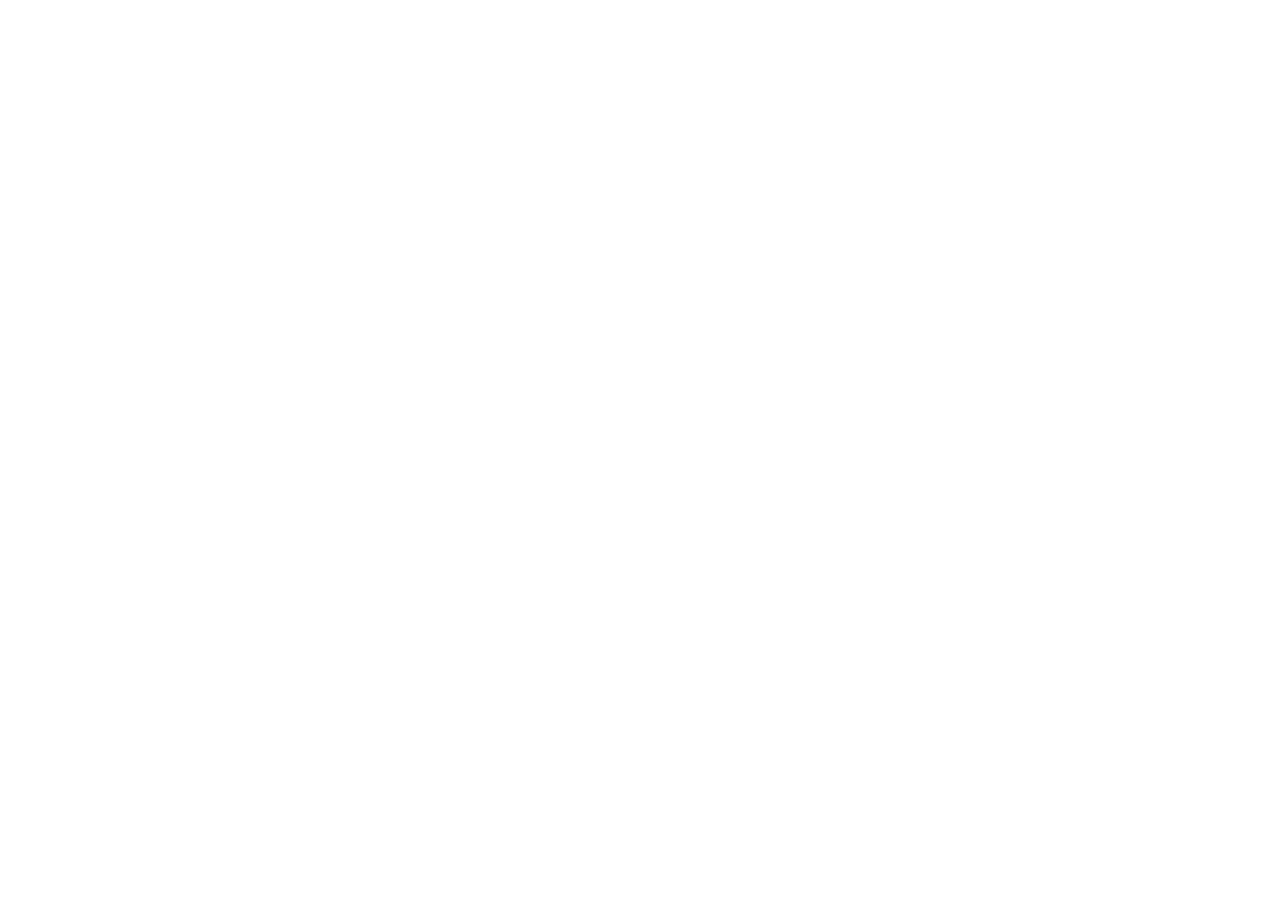
==== login.html @ 8c863c2b "init project2" ====
<!DOCTYPE html>
<html lang="en">
<head>
    <meta charset="UTF-8">
    <meta name="viewport" content="width=device-width, initial-scale=1.0">
    <title>Document</title>
</head>
<body>
    
</body>
</html>
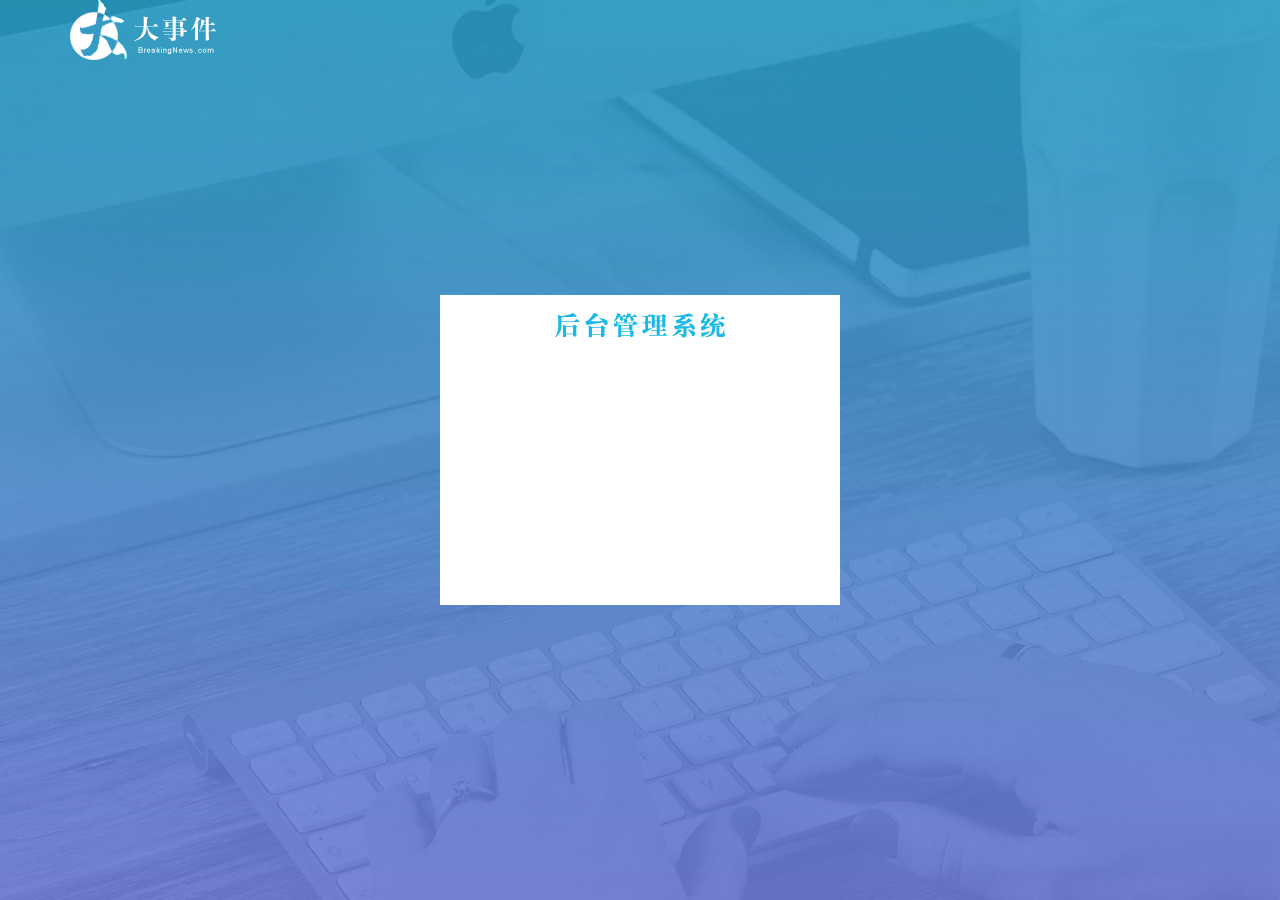
==== commit b6c6417d: "更新" ====
--- a/login.html
+++ b/login.html
@@ -1,11 +1,26 @@
 <!DOCTYPE html>
 <html lang="en">
+
 <head>
-    <meta charset="UTF-8">
-    <meta name="viewport" content="width=device-width, initial-scale=1.0">
-    <title>Document</title>
+    <meta charset="UTF-8" />
+    <meta name="viewport" content="width=device-width, initial-scale=1.0" />
+    <title>大事件-登录/注册</title>
+    <!-- 导入 LayUI 的样式 -->
+    <link rel="stylesheet" href="/assets/lib/layui/css/layui.css" />
+    <!-- 导入自己的样式表 -->
+    <link rel="stylesheet" href="/assets/css/login.css" />
 </head>
+
 <body>
-    
+    <!-- 头部的 Logo 区域 -->
+    <div class="layui-main">
+        <img src="/assets/images/logo.png" alt="" />
+    </div>
+
+    <!-- 登录注册区域 -->
+    <div class="loginAndRegBox">
+        <div class="title-box"></div>
+    </div>
 </body>
+
 </html>--- a/assets/lib/layui/css/layui.css
+++ b/assets/lib/layui/css/layui.css
@@ -0,0 +1,2 @@
+/** layui-v2.5.5 MIT License By https://www.layui.com */
+ .layui-inline,img{display:inline-block;vertical-align:middle}h1,h2,h3,h4,h5,h6{font-weight:400}.layui-edge,.layui-header,.layui-inline,.layui-main{position:relative}.layui-body,.layui-edge,.layui-elip{overflow:hidden}.layui-btn,.layui-edge,.layui-inline,img{vertical-align:middle}.layui-btn,.layui-disabled,.layui-icon,.layui-unselect{-moz-user-select:none;-webkit-user-select:none;-ms-user-select:none}.layui-elip,.layui-form-checkbox span,.layui-form-pane .layui-form-label{text-overflow:ellipsis;white-space:nowrap}.layui-breadcrumb,.layui-tree-btnGroup{visibility:hidden}blockquote,body,button,dd,div,dl,dt,form,h1,h2,h3,h4,h5,h6,input,li,ol,p,pre,td,textarea,th,ul{margin:0;padding:0;-webkit-tap-highlight-color:rgba(0,0,0,0)}a:active,a:hover{outline:0}img{border:none}li{list-style:none}table{border-collapse:collapse;border-spacing:0}h4,h5,h6{font-size:100%}button,input,optgroup,option,select,textarea{font-family:inherit;font-size:inherit;font-style:inherit;font-weight:inherit;outline:0}pre{white-space:pre-wrap;white-space:-moz-pre-wrap;white-space:-pre-wrap;white-space:-o-pre-wrap;word-wrap:break-word}body{line-height:24px;font:14px Helvetica Neue,Helvetica,PingFang SC,Tahoma,Arial,sans-serif}hr{height:1px;margin:10px 0;border:0;clear:both}a{color:#333;text-decoration:none}a:hover{color:#777}a cite{font-style:normal;*cursor:pointer}.layui-border-box,.layui-border-box *{box-sizing:border-box}.layui-box,.layui-box *{box-sizing:content-box}.layui-clear{clear:both;*zoom:1}.layui-clear:after{content:'\20';clear:both;*zoom:1;display:block;height:0}.layui-inline{*display:inline;*zoom:1}.layui-edge{display:inline-block;width:0;height:0;border-width:6px;border-style:dashed;border-color:transparent}.layui-edge-top{top:-4px;border-bottom-color:#999;border-bottom-style:solid}.layui-edge-right{border-left-color:#999;border-left-style:solid}.layui-edge-bottom{top:2px;border-top-color:#999;border-top-style:solid}.layui-edge-left{border-right-color:#999;border-right-style:solid}.layui-disabled,.layui-disabled:hover{color:#d2d2d2!important;cursor:not-allowed!important}.layui-circle{border-radius:100%}.layui-show{display:block!important}.layui-hide{display:none!important}@font-face{font-family:layui-icon;src:url(../font/iconfont.eot?v=250);src:url(../font/iconfont.eot?v=250#iefix) format('embedded-opentype'),url(../font/iconfont.woff2?v=250) format('woff2'),url(../font/iconfont.woff?v=250) format('woff'),url(../font/iconfont.ttf?v=250) format('truetype'),url(../font/iconfont.svg?v=250#layui-icon) format('svg')}.layui-icon{font-family:layui-icon!important;font-size:16px;font-style:normal;-webkit-font-smoothing:antialiased;-moz-osx-font-smoothing:grayscale}.layui-icon-reply-fill:before{content:"\e611"}.layui-icon-set-fill:before{content:"\e614"}.layui-icon-menu-fill:before{content:"\e60f"}.layui-icon-search:before{content:"\e615"}.layui-icon-share:before{content:"\e641"}.layui-icon-set-sm:before{content:"\e620"}.layui-icon-engine:before{content:"\e628"}.layui-icon-close:before{content:"\1006"}.layui-icon-close-fill:before{content:"\1007"}.layui-icon-chart-screen:before{content:"\e629"}.layui-icon-star:before{content:"\e600"}.layui-icon-circle-dot:before{content:"\e617"}.layui-icon-chat:before{content:"\e606"}.layui-icon-release:before{content:"\e609"}.layui-icon-list:before{content:"\e60a"}.layui-icon-chart:before{content:"\e62c"}.layui-icon-ok-circle:before{content:"\1005"}.layui-icon-layim-theme:before{content:"\e61b"}.layui-icon-table:before{content:"\e62d"}.layui-icon-right:before{content:"\e602"}.layui-icon-left:before{content:"\e603"}.layui-icon-cart-simple:before{content:"\e698"}.layui-icon-face-cry:before{content:"\e69c"}.layui-icon-face-smile:before{content:"\e6af"}.layui-icon-survey:before{content:"\e6b2"}.layui-icon-tree:before{content:"\e62e"}.layui-icon-upload-circle:before{content:"\e62f"}.layui-icon-add-circle:before{content:"\e61f"}.layui-icon-download-circle:before{content:"\e601"}.layui-icon-templeate-1:before{content:"\e630"}.layui-icon-util:before{content:"\e631"}.layui-icon-face-surprised:before{content:"\e664"}.layui-icon-edit:before{content:"\e642"}.layui-icon-speaker:before{content:"\e645"}.layui-icon-down:before{content:"\e61a"}.layui-icon-file:before{content:"\e621"}.layui-icon-layouts:before{content:"\e632"}.layui-icon-rate-half:before{content:"\e6c9"}.layui-icon-add-circle-fine:before{content:"\e608"}.layui-icon-prev-circle:before{content:"\e633"}.layui-icon-read:before{content:"\e705"}.layui-icon-404:before{content:"\e61c"}.layui-icon-carousel:before{content:"\e634"}.layui-icon-help:before{content:"\e607"}.layui-icon-code-circle:before{content:"\e635"}.layui-icon-water:before{content:"\e636"}.layui-icon-username:before{content:"\e66f"}.layui-icon-find-fill:before{content:"\e670"}.layui-icon-about:before{content:"\e60b"}.layui-icon-location:before{content:"\e715"}.layui-icon-up:before{content:"\e619"}.layui-icon-pause:before{content:"\e651"}.layui-icon-date:before{content:"\e637"}.layui-icon-layim-uploadfile:before{content:"\e61d"}.layui-icon-delete:before{content:"\e640"}.layui-icon-play:before{content:"\e652"}.layui-icon-top:before{content:"\e604"}.layui-icon-friends:before{content:"\e612"}.layui-icon-refresh-3:before{content:"\e9aa"}.layui-icon-ok:before{content:"\e605"}.layui-icon-layer:before{content:"\e638"}.layui-icon-face-smile-fine:before{content:"\e60c"}.layui-icon-dollar:before{content:"\e659"}.layui-icon-group:before{content:"\e613"}.layui-icon-layim-download:before{content:"\e61e"}.layui-icon-picture-fine:before{content:"\e60d"}.layui-icon-link:before{content:"\e64c"}.layui-icon-diamond:before{content:"\e735"}.layui-icon-log:before{content:"\e60e"}.layui-icon-rate-solid:before{content:"\e67a"}.layui-icon-fonts-del:before{content:"\e64f"}.layui-icon-unlink:before{content:"\e64d"}.layui-icon-fonts-clear:before{content:"\e639"}.layui-icon-triangle-r:before{content:"\e623"}.layui-icon-circle:before{content:"\e63f"}.layui-icon-radio:before{content:"\e643"}.layui-icon-align-center:before{content:"\e647"}.layui-icon-align-right:before{content:"\e648"}.layui-icon-align-left:before{content:"\e649"}.layui-icon-loading-1:before{content:"\e63e"}.layui-icon-return:before{content:"\e65c"}.layui-icon-fonts-strong:before{content:"\e62b"}.layui-icon-upload:before{content:"\e67c"}.layui-icon-dialogue:before{content:"\e63a"}.layui-icon-video:before{content:"\e6ed"}.layui-icon-headset:before{content:"\e6fc"}.layui-icon-cellphone-fine:before{content:"\e63b"}.layui-icon-add-1:before{content:"\e654"}.layui-icon-face-smile-b:before{content:"\e650"}.layui-icon-fonts-html:before{content:"\e64b"}.layui-icon-form:before{content:"\e63c"}.layui-icon-cart:before{content:"\e657"}.layui-icon-camera-fill:before{content:"\e65d"}.layui-icon-tabs:before{content:"\e62a"}.layui-icon-fonts-code:before{content:"\e64e"}.layui-icon-fire:before{content:"\e756"}.layui-icon-set:before{content:"\e716"}.layui-icon-fonts-u:before{content:"\e646"}.layui-icon-triangle-d:before{content:"\e625"}.layui-icon-tips:before{content:"\e702"}.layui-icon-picture:before{content:"\e64a"}.layui-icon-more-vertical:before{content:"\e671"}.layui-icon-flag:before{content:"\e66c"}.layui-icon-loading:before{content:"\e63d"}.layui-icon-fonts-i:before{content:"\e644"}.layui-icon-refresh-1:before{content:"\e666"}.layui-icon-rmb:before{content:"\e65e"}.layui-icon-home:before{content:"\e68e"}.layui-icon-user:before{content:"\e770"}.layui-icon-notice:before{content:"\e667"}.layui-icon-login-weibo:before{content:"\e675"}.layui-icon-voice:before{content:"\e688"}.layui-icon-upload-drag:before{content:"\e681"}.layui-icon-login-qq:before{content:"\e676"}.layui-icon-snowflake:before{content:"\e6b1"}.layui-icon-file-b:before{content:"\e655"}.layui-icon-template:before{content:"\e663"}.layui-icon-auz:before{content:"\e672"}.layui-icon-console:before{content:"\e665"}.layui-icon-app:before{content:"\e653"}.layui-icon-prev:before{content:"\e65a"}.layui-icon-website:before{content:"\e7ae"}.layui-icon-next:before{content:"\e65b"}.layui-icon-component:before{content:"\e857"}.layui-icon-more:before{content:"\e65f"}.layui-icon-login-wechat:before{content:"\e677"}.layui-icon-shrink-right:before{content:"\e668"}.layui-icon-spread-left:before{content:"\e66b"}.layui-icon-camera:before{content:"\e660"}.layui-icon-note:before{content:"\e66e"}.layui-icon-refresh:before{content:"\e669"}.layui-icon-female:before{content:"\e661"}.layui-icon-male:before{content:"\e662"}.layui-icon-password:before{content:"\e673"}.layui-icon-senior:before{content:"\e674"}.layui-icon-theme:before{content:"\e66a"}.layui-icon-tread:before{content:"\e6c5"}.layui-icon-praise:before{content:"\e6c6"}.layui-icon-star-fill:before{content:"\e658"}.layui-icon-rate:before{content:"\e67b"}.layui-icon-template-1:before{content:"\e656"}.layui-icon-vercode:before{content:"\e679"}.layui-icon-cellphone:before{content:"\e678"}.layui-icon-screen-full:before{content:"\e622"}.layui-icon-screen-restore:before{content:"\e758"}.layui-icon-cols:before{content:"\e610"}.layui-icon-export:before{content:"\e67d"}.layui-icon-print:before{content:"\e66d"}.layui-icon-slider:before{content:"\e714"}.layui-icon-addition:before{content:"\e624"}.layui-icon-subtraction:before{content:"\e67e"}.layui-icon-service:before{content:"\e626"}.layui-icon-transfer:before{content:"\e691"}.layui-main{width:1140px;margin:0 auto}.layui-header{z-index:1000;height:60px}.layui-header a:hover{transition:all .5s;-webkit-transition:all .5s}.layui-side{position:fixed;left:0;top:0;bottom:0;z-index:999;width:200px;overflow-x:hidden}.layui-side-scroll{position:relative;width:220px;height:100%;overflow-x:hidden}.layui-body{position:absolute;left:200px;right:0;top:0;bottom:0;z-index:998;width:auto;overflow-y:auto;box-sizing:border-box}.layui-layout-body{overflow:hidden}.layui-layout-admin .layui-header{background-color:#23262E}.layui-layout-admin .layui-side{top:60px;width:200px;overflow-x:hidden}.layui-layout-admin .layui-body{position:fixed;top:60px;bottom:44px}.layui-layout-admin .layui-main{width:auto;margin:0 15px}.layui-layout-admin .layui-footer{position:fixed;left:200px;right:0;bottom:0;height:44px;line-height:44px;padding:0 15px;background-color:#eee}.layui-layout-admin .layui-logo{position:absolute;left:0;top:0;width:200px;height:100%;line-height:60px;text-align:center;color:#009688;font-size:16px}.layui-layout-admin .layui-header .layui-nav{background:0 0}.layui-layout-left{position:absolute!important;left:200px;top:0}.layui-layout-right{position:absolute!important;right:0;top:0}.layui-container{position:relative;margin:0 auto;padding:0 15px;box-sizing:border-box}.layui-fluid{position:relative;margin:0 auto;padding:0 15px}.layui-row:after,.layui-row:before{content:'';display:block;clear:both}.layui-col-lg1,.layui-col-lg10,.layui-col-lg11,.layui-col-lg12,.layui-col-lg2,.layui-col-lg3,.layui-col-lg4,.layui-col-lg5,.layui-col-lg6,.layui-col-lg7,.layui-col-lg8,.layui-col-lg9,.layui-col-md1,.layui-col-md10,.layui-col-md11,.layui-col-md12,.layui-col-md2,.layui-col-md3,.layui-col-md4,.layui-col-md5,.layui-col-md6,.layui-col-md7,.layui-col-md8,.layui-col-md9,.layui-col-sm1,.layui-col-sm10,.layui-col-sm11,.layui-col-sm12,.layui-col-sm2,.layui-col-sm3,.layui-col-sm4,.layui-col-sm5,.layui-col-sm6,.layui-col-sm7,.layui-col-sm8,.layui-col-sm9,.layui-col-xs1,.layui-col-xs10,.layui-col-xs11,.layui-col-xs12,.layui-col-xs2,.layui-col-xs3,.layui-col-xs4,.layui-col-xs5,.layui-col-xs6,.layui-col-xs7,.layui-col-xs8,.layui-col-xs9{position:relative;display:block;box-sizing:border-box}.layui-col-xs1,.layui-col-xs10,.layui-col-xs11,.layui-col-xs12,.layui-col-xs2,.layui-col-xs3,.layui-col-xs4,.layui-col-xs5,.layui-col-xs6,.layui-col-xs7,.layui-col-xs8,.layui-col-xs9{float:left}.layui-col-xs1{width:8.33333333%}.layui-col-xs2{width:16.66666667%}.layui-col-xs3{width:25%}.layui-col-xs4{width:33.33333333%}.layui-col-xs5{width:41.66666667%}.layui-col-xs6{width:50%}.layui-col-xs7{width:58.33333333%}.layui-col-xs8{width:66.66666667%}.layui-col-xs9{width:75%}.layui-col-xs10{width:83.33333333%}.layui-col-xs11{width:91.66666667%}.layui-col-xs12{width:100%}.layui-col-xs-offset1{margin-left:8.33333333%}.layui-col-xs-offset2{margin-left:16.66666667%}.layui-col-xs-offset3{margin-left:25%}.layui-col-xs-offset4{margin-left:33.33333333%}.layui-col-xs-offset5{margin-left:41.66666667%}.layui-col-xs-offset6{margin-left:50%}.layui-col-xs-offset7{margin-left:58.33333333%}.layui-col-xs-offset8{margin-left:66.66666667%}.layui-col-xs-offset9{margin-left:75%}.layui-col-xs-offset10{margin-left:83.33333333%}.layui-col-xs-offset11{margin-left:91.66666667%}.layui-col-xs-offset12{margin-left:100%}@media screen and (max-width:768px){.layui-hide-xs{display:none!important}.layui-show-xs-block{display:block!important}.layui-show-xs-inline{display:inline!important}.layui-show-xs-inline-block{display:inline-block!important}}@media screen and (min-width:768px){.layui-container{width:750px}.layui-hide-sm{display:none!important}.layui-show-sm-block{display:block!important}.layui-show-sm-inline{display:inline!important}.layui-show-sm-inline-block{display:inline-block!important}.layui-col-sm1,.layui-col-sm10,.layui-col-sm11,.layui-col-sm12,.layui-col-sm2,.layui-col-sm3,.layui-col-sm4,.layui-col-sm5,.layui-col-sm6,.layui-col-sm7,.layui-col-sm8,.layui-col-sm9{float:left}.layui-col-sm1{width:8.33333333%}.layui-col-sm2{width:16.66666667%}.layui-col-sm3{width:25%}.layui-col-sm4{width:33.33333333%}.layui-col-sm5{width:41.66666667%}.layui-col-sm6{width:50%}.layui-col-sm7{width:58.33333333%}.layui-col-sm8{width:66.66666667%}.layui-col-sm9{width:75%}.layui-col-sm10{width:83.33333333%}.layui-col-sm11{width:91.66666667%}.layui-col-sm12{width:100%}.layui-col-sm-offset1{margin-left:8.33333333%}.layui-col-sm-offset2{margin-left:16.66666667%}.layui-col-sm-offset3{margin-left:25%}.layui-col-sm-offset4{margin-left:33.33333333%}.layui-col-sm-offset5{margin-left:41.66666667%}.layui-col-sm-offset6{margin-left:50%}.layui-col-sm-offset7{margin-left:58.33333333%}.layui-col-sm-offset8{margin-left:66.66666667%}.layui-col-sm-offset9{margin-left:75%}.layui-col-sm-offset10{margin-left:83.33333333%}.layui-col-sm-offset11{margin-left:91.66666667%}.layui-col-sm-offset12{margin-left:100%}}@media screen and (min-width:992px){.layui-container{width:970px}.layui-hide-md{display:none!important}.layui-show-md-block{display:block!important}.layui-show-md-inline{display:inline!important}.layui-show-md-inline-block{display:inline-block!important}.layui-col-md1,.layui-col-md10,.layui-col-md11,.layui-col-md12,.layui-col-md2,.layui-col-md3,.layui-col-md4,.layui-col-md5,.layui-col-md6,.layui-col-md7,.layui-col-md8,.layui-col-md9{float:left}.layui-col-md1{width:8.33333333%}.layui-col-md2{width:16.66666667%}.layui-col-md3{width:25%}.layui-col-md4{width:33.33333333%}.layui-col-md5{width:41.66666667%}.layui-col-md6{width:50%}.layui-col-md7{width:58.33333333%}.layui-col-md8{width:66.66666667%}.layui-col-md9{width:75%}.layui-col-md10{width:83.33333333%}.layui-col-md11{width:91.66666667%}.layui-col-md12{width:100%}.layui-col-md-offset1{margin-left:8.33333333%}.layui-col-md-offset2{margin-left:16.66666667%}.layui-col-md-offset3{margin-left:25%}.layui-col-md-offset4{margin-left:33.33333333%}.layui-col-md-offset5{margin-left:41.66666667%}.layui-col-md-offset6{margin-left:50%}.layui-col-md-offset7{margin-left:58.33333333%}.layui-col-md-offset8{margin-left:66.66666667%}.layui-col-md-offset9{margin-left:75%}.layui-col-md-offset10{margin-left:83.33333333%}.layui-col-md-offset11{margin-left:91.66666667%}.layui-col-md-offset12{margin-left:100%}}@media screen and (min-width:1200px){.layui-container{width:1170px}.layui-hide-lg{display:none!important}.layui-show-lg-block{display:block!important}.layui-show-lg-inline{display:inline!important}.layui-show-lg-inline-block{display:inline-block!important}.layui-col-lg1,.layui-col-lg10,.layui-col-lg11,.layui-col-lg12,.layui-col-lg2,.layui-col-lg3,.layui-col-lg4,.layui-col-lg5,.layui-col-lg6,.layui-col-lg7,.layui-col-lg8,.layui-col-lg9{float:left}.layui-col-lg1{width:8.33333333%}.layui-col-lg2{width:16.66666667%}.layui-col-lg3{width:25%}.layui-col-lg4{width:33.33333333%}.layui-col-lg5{width:41.66666667%}.layui-col-lg6{width:50%}.layui-col-lg7{width:58.33333333%}.layui-col-lg8{width:66.66666667%}.layui-col-lg9{width:75%}.layui-col-lg10{width:83.33333333%}.layui-col-lg11{width:91.66666667%}.layui-col-lg12{width:100%}.layui-col-lg-offset1{margin-left:8.33333333%}.layui-col-lg-offset2{margin-left:16.66666667%}.layui-col-lg-offset3{margin-left:25%}.layui-col-lg-offset4{margin-left:33.33333333%}.layui-col-lg-offset5{margin-left:41.66666667%}.layui-col-lg-offset6{margin-left:50%}.layui-col-lg-offset7{margin-left:58.33333333%}.layui-col-lg-offset8{margin-left:66.66666667%}.layui-col-lg-offset9{margin-left:75%}.layui-col-lg-offset10{margin-left:83.33333333%}.layui-col-lg-offset11{margin-left:91.66666667%}.layui-col-lg-offset12{margin-left:100%}}.layui-col-space1{margin:-.5px}.layui-col-space1>*{padding:.5px}.layui-col-space3{margin:-1.5px}.layui-col-space3>*{padding:1.5px}.layui-col-space5{margin:-2.5px}.layui-col-space5>*{padding:2.5px}.layui-col-space8{margin:-3.5px}.layui-col-space8>*{padding:3.5px}.layui-col-space10{margin:-5px}.layui-col-space10>*{padding:5px}.layui-col-space12{margin:-6px}.layui-col-space12>*{padding:6px}.layui-col-space15{margin:-7.5px}.layui-col-space15>*{padding:7.5px}.layui-col-space18{margin:-9px}.layui-col-space18>*{padding:9px}.layui-col-space20{margin:-10px}.layui-col-space20>*{padding:10px}.layui-col-space22{margin:-11px}.layui-col-space22>*{padding:11px}.layui-col-space25{margin:-12.5px}.layui-col-space25>*{padding:12.5px}.layui-col-space30{margin:-15px}.layui-col-space30>*{padding:15px}.layui-btn,.layui-input,.layui-select,.layui-textarea,.layui-upload-button{outline:0;-webkit-appearance:none;transition:all .3s;-webkit-transition:all .3s;box-sizing:border-box}.layui-elem-quote{margin-bottom:10px;padding:15px;line-height:22px;border-left:5px solid #009688;border-radius:0 2px 2px 0;background-color:#f2f2f2}.layui-quote-nm{border-style:solid;border-width:1px 1px 1px 5px;background:0 0}.layui-elem-field{margin-bottom:10px;padding:0;border-width:1px;border-style:solid}.layui-elem-field legend{margin-left:20px;padding:0 10px;font-size:20px;font-weight:300}.layui-field-title{margin:10px 0 20px;border-width:1px 0 0}.layui-field-box{padding:10px 15px}.layui-field-title .layui-field-box{padding:10px 0}.layui-progress{position:relative;height:6px;border-radius:20px;background-color:#e2e2e2}.layui-progress-bar{position:absolute;left:0;top:0;width:0;max-width:100%;height:6px;border-radius:20px;text-align:right;background-color:#5FB878;transition:all .3s;-webkit-transition:all .3s}.layui-progress-big,.layui-progress-big .layui-progress-bar{height:18px;line-height:18px}.layui-progress-text{position:relative;top:-20px;line-height:18px;font-size:12px;color:#666}.layui-progress-big .layui-progress-text{position:static;padding:0 10px;color:#fff}.layui-collapse{border-width:1px;border-style:solid;border-radius:2px}.layui-colla-content,.layui-colla-item{border-top-width:1px;border-top-style:solid}.layui-colla-item:first-child{border-top:none}.layui-colla-title{position:relative;height:42px;line-height:42px;padding:0 15px 0 35px;color:#333;background-color:#f2f2f2;cursor:pointer;font-size:14px;overflow:hidden}.layui-colla-content{display:none;padding:10px 15px;line-height:22px;color:#666}.layui-colla-icon{position:absolute;left:15px;top:0;font-size:14px}.layui-card{margin-bottom:15px;border-radius:2px;background-color:#fff;box-shadow:0 1px 2px 0 rgba(0,0,0,.05)}.layui-card:last-child{margin-bottom:0}.layui-card-header{position:relative;height:42px;line-height:42px;padding:0 15px;border-bottom:1px solid #f6f6f6;color:#333;border-radius:2px 2px 0 0;font-size:14px}.layui-bg-black,.layui-bg-blue,.layui-bg-cyan,.layui-bg-green,.layui-bg-orange,.layui-bg-red{color:#fff!important}.layui-card-body{position:relative;padding:10px 15px;line-height:24px}.layui-card-body[pad15]{padding:15px}.layui-card-body[pad20]{padding:20px}.layui-card-body .layui-table{margin:5px 0}.layui-card .layui-tab{margin:0}.layui-panel-window{position:relative;padding:15px;border-radius:0;border-top:5px solid #E6E6E6;background-color:#fff}.layui-auxiliar-moving{position:fixed;left:0;right:0;top:0;bottom:0;width:100%;height:100%;background:0 0;z-index:9999999999}.layui-form-label,.layui-form-mid,.layui-form-select,.layui-input-block,.layui-input-inline,.layui-textarea{position:relative}.layui-bg-red{background-color:#FF5722!important}.layui-bg-orange{background-color:#FFB800!important}.layui-bg-green{background-color:#009688!important}.layui-bg-cyan{background-color:#2F4056!important}.layui-bg-blue{background-color:#1E9FFF!important}.layui-bg-black{background-color:#393D49!important}.layui-bg-gray{background-color:#eee!important;color:#666!important}.layui-badge-rim,.layui-colla-content,.layui-colla-item,.layui-collapse,.layui-elem-field,.layui-form-pane .layui-form-item[pane],.layui-form-pane .layui-form-label,.layui-input,.layui-layedit,.layui-layedit-tool,.layui-quote-nm,.layui-select,.layui-tab-bar,.layui-tab-card,.layui-tab-title,.layui-tab-title .layui-this:after,.layui-textarea{border-color:#e6e6e6}.layui-timeline-item:before,hr{background-color:#e6e6e6}.layui-text{line-height:22px;font-size:14px;color:#666}.layui-text h1,.layui-text h2,.layui-text h3{font-weight:500;color:#333}.layui-text h1{font-size:30px}.layui-text h2{font-size:24px}.layui-text h3{font-size:18px}.layui-text a:not(.layui-btn){color:#01AAED}.layui-text a:not(.layui-btn):hover{text-decoration:underline}.layui-text ul{padding:5px 0 5px 15px}.layui-text ul li{margin-top:5px;list-style-type:disc}.layui-text em,.layui-word-aux{color:#999!important;padding:0 5px!important}.layui-btn{display:inline-block;height:38px;line-height:38px;padding:0 18px;background-color:#009688;color:#fff;white-space:nowrap;text-align:center;font-size:14px;border:none;border-radius:2px;cursor:pointer}.layui-btn:hover{opacity:.8;filter:alpha(opacity=80);color:#fff}.layui-btn:active{opacity:1;filter:alpha(opacity=100)}.layui-btn+.layui-btn{margin-left:10px}.layui-btn-container{font-size:0}.layui-btn-container .layui-btn{margin-right:10px;margin-bottom:10px}.layui-btn-container .layui-btn+.layui-btn{margin-left:0}.layui-table .layui-btn-container .layui-btn{margin-bottom:9px}.layui-btn-radius{border-radius:100px}.layui-btn .layui-icon{margin-right:3px;font-size:18px;vertical-align:bottom;vertical-align:middle\9}.layui-btn-primary{border:1px solid #C9C9C9;background-color:#fff;color:#555}.layui-btn-primary:hover{border-color:#009688;color:#333}.layui-btn-normal{background-color:#1E9FFF}.layui-btn-warm{background-color:#FFB800}.layui-btn-danger{background-color:#FF5722}.layui-btn-checked{background-color:#5FB878}.layui-btn-disabled,.layui-btn-disabled:active,.layui-btn-disabled:hover{border:1px solid #e6e6e6;background-color:#FBFBFB;color:#C9C9C9;cursor:not-allowed;opacity:1}.layui-btn-lg{height:44px;line-height:44px;padding:0 25px;font-size:16px}.layui-btn-sm{height:30px;line-height:30px;padding:0 10px;font-size:12px}.layui-btn-sm i{font-size:16px!important}.layui-btn-xs{height:22px;line-height:22px;padding:0 5px;font-size:12px}.layui-btn-xs i{font-size:14px!important}.layui-btn-group{display:inline-block;vertical-align:middle;font-size:0}.layui-btn-group .layui-btn{margin-left:0!important;margin-right:0!important;border-left:1px solid rgba(255,255,255,.5);border-radius:0}.layui-btn-group .layui-btn-primary{border-left:none}.layui-btn-group .layui-btn-primary:hover{border-color:#C9C9C9;color:#009688}.layui-btn-group .layui-btn:first-child{border-left:none;border-radius:2px 0 0 2px}.layui-btn-group .layui-btn-primary:first-child{border-left:1px solid #c9c9c9}.layui-btn-group .layui-btn:last-child{border-radius:0 2px 2px 0}.layui-btn-group .layui-btn+.layui-btn{margin-left:0}.layui-btn-group+.layui-btn-group{margin-left:10px}.layui-btn-fluid{width:100%}.layui-input,.layui-select,.layui-textarea{height:38px;line-height:1.3;line-height:38px\9;border-width:1px;border-style:solid;background-color:#fff;border-radius:2px}.layui-input::-webkit-input-placeholder,.layui-select::-webkit-input-placeholder,.layui-textarea::-webkit-input-placeholder{line-height:1.3}.layui-input,.layui-textarea{display:block;width:100%;padding-left:10px}.layui-input:hover,.layui-textarea:hover{border-color:#D2D2D2!important}.layui-input:focus,.layui-textarea:focus{border-color:#C9C9C9!important}.layui-textarea{min-height:100px;height:auto;line-height:20px;padding:6px 10px;resize:vertical}.layui-select{padding:0 10px}.layui-form input[type=checkbox],.layui-form input[type=radio],.layui-form select{display:none}.layui-form [lay-ignore]{display:initial}.layui-form-item{margin-bottom:15px;clear:both;*zoom:1}.layui-form-item:after{content:'\20';clear:both;*zoom:1;display:block;height:0}.layui-form-label{float:left;display:block;padding:9px 15px;width:80px;font-weight:400;line-height:20px;text-align:right}.layui-form-label-col{display:block;float:none;padding:9px 0;line-height:20px;text-align:left}.layui-form-item .layui-inline{margin-bottom:5px;margin-right:10px}.layui-input-block{margin-left:110px;min-height:36px}.layui-input-inline{display:inline-block;vertical-align:middle}.layui-form-item .layui-input-inline{float:left;width:190px;margin-right:10px}.layui-form-text .layui-input-inline{width:auto}.layui-form-mid{float:left;display:block;padding:9px 0!important;line-height:20px;margin-right:10px}.layui-form-danger+.layui-form-select .layui-input,.layui-form-danger:focus{border-color:#FF5722!important}.layui-form-select .layui-input{padding-right:30px;cursor:pointer}.layui-form-select .layui-edge{position:absolute;right:10px;top:50%;margin-top:-3px;cursor:pointer;border-width:6px;border-top-color:#c2c2c2;border-top-style:solid;transition:all .3s;-webkit-transition:all .3s}.layui-form-select dl{display:none;position:absolute;left:0;top:42px;padding:5px 0;z-index:899;min-width:100%;border:1px solid #d2d2d2;max-height:300px;overflow-y:auto;background-color:#fff;border-radius:2px;box-shadow:0 2px 4px rgba(0,0,0,.12);box-sizing:border-box}.layui-form-select dl dd,.layui-form-select dl dt{padding:0 10px;line-height:36px;white-space:nowrap;overflow:hidden;text-overflow:ellipsis}.layui-form-select dl dt{font-size:12px;color:#999}.layui-form-select dl dd{cursor:pointer}.layui-form-select dl dd:hover{background-color:#f2f2f2;-webkit-transition:.5s all;transition:.5s all}.layui-form-select .layui-select-group dd{padding-left:20px}.layui-form-select dl dd.layui-select-tips{padding-left:10px!important;color:#999}.layui-form-select dl dd.layui-this{background-color:#5FB878;color:#fff}.layui-form-checkbox,.layui-form-select dl dd.layui-disabled{background-color:#fff}.layui-form-selected dl{display:block}.layui-form-checkbox,.layui-form-checkbox *,.layui-form-switch{display:inline-block;vertical-align:middle}.layui-form-selected .layui-edge{margin-top:-9px;-webkit-transform:rotate(180deg);transform:rotate(180deg);margin-top:-3px\9}:root .layui-form-selected .layui-edge{margin-top:-9px\0/IE9}.layui-form-selectup dl{top:auto;bottom:42px}.layui-select-none{margin:5px 0;text-align:center;color:#999}.layui-select-disabled .layui-disabled{border-color:#eee!important}.layui-select-disabled .layui-edge{border-top-color:#d2d2d2}.layui-form-checkbox{position:relative;height:30px;line-height:30px;margin-right:10px;padding-right:30px;cursor:pointer;font-size:0;-webkit-transition:.1s linear;transition:.1s linear;box-sizing:border-box}.layui-form-checkbox span{padding:0 10px;height:100%;font-size:14px;border-radius:2px 0 0 2px;background-color:#d2d2d2;color:#fff;overflow:hidden}.layui-form-checkbox:hover span{background-color:#c2c2c2}.layui-form-checkbox i{position:absolute;right:0;top:0;width:30px;height:28px;border:1px solid #d2d2d2;border-left:none;border-radius:0 2px 2px 0;color:#fff;font-size:20px;text-align:center}.layui-form-checkbox:hover i{border-color:#c2c2c2;color:#c2c2c2}.layui-form-checked,.layui-form-checked:hover{border-color:#5FB878}.layui-form-checked span,.layui-form-checked:hover span{background-color:#5FB878}.layui-form-checked i,.layui-form-checked:hover i{color:#5FB878}.layui-form-item .layui-form-checkbox{margin-top:4px}.layui-form-checkbox[lay-skin=primary]{height:auto!important;line-height:normal!important;min-width:18px;min-height:18px;border:none!important;margin-right:0;padding-left:28px;padding-right:0;background:0 0}.layui-form-checkbox[lay-skin=primary] span{padding-left:0;padding-right:15px;line-height:18px;background:0 0;color:#666}.layui-form-checkbox[lay-skin=primary] i{right:auto;left:0;width:16px;height:16px;line-height:16px;border:1px solid #d2d2d2;font-size:12px;border-radius:2px;background-color:#fff;-webkit-transition:.1s linear;transition:.1s linear}.layui-form-checkbox[lay-skin=primary]:hover i{border-color:#5FB878;color:#fff}.layui-form-checked[lay-skin=primary] i{border-color:#5FB878!important;background-color:#5FB878;color:#fff}.layui-checkbox-disbaled[lay-skin=primary] span{background:0 0!important;color:#c2c2c2}.layui-checkbox-disbaled[lay-skin=primary]:hover i{border-color:#d2d2d2}.layui-form-item .layui-form-checkbox[lay-skin=primary]{margin-top:10px}.layui-form-switch{position:relative;height:22px;line-height:22px;min-width:35px;padding:0 5px;margin-top:8px;border:1px solid #d2d2d2;border-radius:20px;cursor:pointer;background-color:#fff;-webkit-transition:.1s linear;transition:.1s linear}.layui-form-switch i{position:absolute;left:5px;top:3px;width:16px;height:16px;border-radius:20px;background-color:#d2d2d2;-webkit-transition:.1s linear;transition:.1s linear}.layui-form-switch em{position:relative;top:0;width:25px;margin-left:21px;padding:0!important;text-align:center!important;color:#999!important;font-style:normal!important;font-size:12px}.layui-form-onswitch{border-color:#5FB878;background-color:#5FB878}.layui-checkbox-disbaled,.layui-checkbox-disbaled i{border-color:#e2e2e2!important}.layui-form-onswitch i{left:100%;margin-left:-21px;background-color:#fff}.layui-form-onswitch em{margin-left:5px;margin-right:21px;color:#fff!important}.layui-checkbox-disbaled span{background-color:#e2e2e2!important}.layui-checkbox-disbaled:hover i{color:#fff!important}[lay-radio]{display:none}.layui-form-radio,.layui-form-radio *{display:inline-block;vertical-align:middle}.layui-form-radio{line-height:28px;margin:6px 10px 0 0;padding-right:10px;cursor:pointer;font-size:0}.layui-form-radio *{font-size:14px}.layui-form-radio>i{margin-right:8px;font-size:22px;color:#c2c2c2}.layui-form-radio>i:hover,.layui-form-radioed>i{color:#5FB878}.layui-radio-disbaled>i{color:#e2e2e2!important}.layui-form-pane .layui-form-label{width:110px;padding:8px 15px;height:38px;line-height:20px;border-width:1px;border-style:solid;border-radius:2px 0 0 2px;text-align:center;background-color:#FBFBFB;overflow:hidden;box-sizing:border-box}.layui-form-pane .layui-input-inline{margin-left:-1px}.layui-form-pane .layui-input-block{margin-left:110px;left:-1px}.layui-form-pane .layui-input{border-radius:0 2px 2px 0}.layui-form-pane .layui-form-text .layui-form-label{float:none;width:100%;border-radius:2px;box-sizing:border-box;text-align:left}.layui-form-pane .layui-form-text .layui-input-inline{display:block;margin:0;top:-1px;clear:both}.layui-form-pane .layui-form-text .layui-input-block{margin:0;left:0;top:-1px}.layui-form-pane .layui-form-text .layui-textarea{min-height:100px;border-radius:0 0 2px 2px}.layui-form-pane .layui-form-checkbox{margin:4px 0 4px 10px}.layui-form-pane .layui-form-radio,.layui-form-pane .layui-form-switch{margin-top:6px;margin-left:10px}.layui-form-pane .layui-form-item[pane]{position:relative;border-width:1px;border-style:solid}.layui-form-pane .layui-form-item[pane] .layui-form-label{position:absolute;left:0;top:0;height:100%;border-width:0 1px 0 0}.layui-form-pane .layui-form-item[pane] .layui-input-inline{margin-left:110px}@media screen and (max-width:450px){.layui-form-item .layui-form-label{text-overflow:ellipsis;overflow:hidden;white-space:nowrap}.layui-form-item .layui-inline{display:block;margin-right:0;margin-bottom:20px;clear:both}.layui-form-item .layui-inline:after{content:'\20';clear:both;display:block;height:0}.layui-form-item .layui-input-inline{display:block;float:none;left:-3px;width:auto;margin:0 0 10px 112px}.layui-form-item .layui-input-inline+.layui-form-mid{margin-left:110px;top:-5px;padding:0}.layui-form-item .layui-form-checkbox{margin-right:5px;margin-bottom:5px}}.layui-layedit{border-width:1px;border-style:solid;border-radius:2px}.layui-layedit-tool{padding:3px 5px;border-bottom-width:1px;border-bottom-style:solid;font-size:0}.layedit-tool-fixed{position:fixed;top:0;border-top:1px solid #e2e2e2}.layui-layedit-tool .layedit-tool-mid,.layui-layedit-tool .layui-icon{display:inline-block;vertical-align:middle;text-align:center;font-size:14px}.layui-layedit-tool .layui-icon{position:relative;width:32px;height:30px;line-height:30px;margin:3px 5px;color:#777;cursor:pointer;border-radius:2px}.layui-layedit-tool .layui-icon:hover{color:#393D49}.layui-layedit-tool .layui-icon:active{color:#000}.layui-layedit-tool .layedit-tool-active{background-color:#e2e2e2;color:#000}.layui-layedit-tool .layui-disabled,.layui-layedit-tool .layui-disabled:hover{color:#d2d2d2;cursor:not-allowed}.layui-layedit-tool .layedit-tool-mid{width:1px;height:18px;margin:0 10px;background-color:#d2d2d2}.layedit-tool-html{width:50px!important;font-size:30px!important}.layedit-tool-b,.layedit-tool-code,.layedit-tool-help{font-size:16px!important}.layedit-tool-d,.layedit-tool-face,.layedit-tool-image,.layedit-tool-unlink{font-size:18px!important}.layedit-tool-image input{position:absolute;font-size:0;left:0;top:0;width:100%;height:100%;opacity:.01;filter:Alpha(opacity=1);cursor:pointer}.layui-layedit-iframe iframe{display:block;width:100%}#LAY_layedit_code{overflow:hidden}.layui-laypage{display:inline-block;*display:inline;*zoom:1;vertical-align:middle;margin:10px 0;font-size:0}.layui-laypage>a:first-child,.layui-laypage>a:first-child em{border-radius:2px 0 0 2px}.layui-laypage>a:last-child,.layui-laypage>a:last-child em{border-radius:0 2px 2px 0}.layui-laypage>:first-child{margin-left:0!important}.layui-laypage>:last-child{margin-right:0!important}.layui-laypage a,.layui-laypage button,.layui-laypage input,.layui-laypage select,.layui-laypage span{border:1px solid #e2e2e2}.layui-laypage a,.layui-laypage span{display:inline-block;*display:inline;*zoom:1;vertical-align:middle;padding:0 15px;height:28px;line-height:28px;margin:0 -1px 5px 0;background-color:#fff;color:#333;font-size:12px}.layui-flow-more a *,.layui-laypage input,.layui-table-view select[lay-ignore]{display:inline-block}.layui-laypage a:hover{color:#009688}.layui-laypage em{font-style:normal}.layui-laypage .layui-laypage-spr{color:#999;font-weight:700}.layui-laypage a{text-decoration:none}.layui-laypage .layui-laypage-curr{position:relative}.layui-laypage .layui-laypage-curr em{position:relative;color:#fff}.layui-laypage .layui-laypage-curr .layui-laypage-em{position:absolute;left:-1px;top:-1px;padding:1px;width:100%;height:100%;background-color:#009688}.layui-laypage-em{border-radius:2px}.layui-laypage-next em,.layui-laypage-prev em{font-family:Sim sun;font-size:16px}.layui-laypage .layui-laypage-count,.layui-laypage .layui-laypage-limits,.layui-laypage .layui-laypage-refresh,.layui-laypage .layui-laypage-skip{margin-left:10px;margin-right:10px;padding:0;border:none}.layui-laypage .layui-laypage-limits,.layui-laypage .layui-laypage-refresh{vertical-align:top}.layui-laypage .layui-laypage-refresh i{font-size:18px;cursor:pointer}.layui-laypage select{height:22px;padding:3px;border-radius:2px;cursor:pointer}.layui-laypage .layui-laypage-skip{height:30px;line-height:30px;color:#999}.layui-laypage button,.layui-laypage input{height:30px;line-height:30px;border-radius:2px;vertical-align:top;background-color:#fff;box-sizing:border-box}.layui-laypage input{width:40px;margin:0 10px;padding:0 3px;text-align:center}.layui-laypage input:focus,.layui-laypage select:focus{border-color:#009688!important}.layui-laypage button{margin-left:10px;padding:0 10px;cursor:pointer}.layui-table,.layui-table-view{margin:10px 0}.layui-flow-more{margin:10px 0;text-align:center;color:#999;font-size:14px}.layui-flow-more a{height:32px;line-height:32px}.layui-flow-more a *{vertical-align:top}.layui-flow-more a cite{padding:0 20px;border-radius:3px;background-color:#eee;color:#333;font-style:normal}.layui-flow-more a cite:hover{opacity:.8}.layui-flow-more a i{font-size:30px;color:#737383}.layui-table{width:100%;background-color:#fff;color:#666}.layui-table tr{transition:all .3s;-webkit-transition:all .3s}.layui-table th{text-align:left;font-weight:400}.layui-table tbody tr:hover,.layui-table thead tr,.layui-table-click,.layui-table-header,.layui-table-hover,.layui-table-mend,.layui-table-patch,.layui-table-tool,.layui-table-total,.layui-table-total tr,.layui-table[lay-even] tr:nth-child(even){background-color:#f2f2f2}.layui-table td,.layui-table th,.layui-table-col-set,.layui-table-fixed-r,.layui-table-grid-down,.layui-table-header,.layui-table-page,.layui-table-tips-main,.layui-table-tool,.layui-table-total,.layui-table-view,.layui-table[lay-skin=line],.layui-table[lay-skin=row]{border-width:1px;border-style:solid;border-color:#e6e6e6}.layui-table td,.layui-table th{position:relative;padding:9px 15px;min-height:20px;line-height:20px;font-size:14px}.layui-table[lay-skin=line] td,.layui-table[lay-skin=line] th{border-width:0 0 1px}.layui-table[lay-skin=row] td,.layui-table[lay-skin=row] th{border-width:0 1px 0 0}.layui-table[lay-skin=nob] td,.layui-table[lay-skin=nob] th{border:none}.layui-table img{max-width:100px}.layui-table[lay-size=lg] td,.layui-table[lay-size=lg] th{padding:15px 30px}.layui-table-view .layui-table[lay-size=lg] .layui-table-cell{height:40px;line-height:40px}.layui-table[lay-size=sm] td,.layui-table[lay-size=sm] th{font-size:12px;padding:5px 10px}.layui-table-view .layui-table[lay-size=sm] .layui-table-cell{height:20px;line-height:20px}.layui-table[lay-data]{display:none}.layui-table-box{position:relative;overflow:hidden}.layui-table-view .layui-table{position:relative;width:auto;margin:0}.layui-table-view .layui-table[lay-skin=line]{border-width:0 1px 0 0}.layui-table-view .layui-table[lay-skin=row]{border-width:0 0 1px}.layui-table-view .layui-table td,.layui-table-view .layui-table th{padding:5px 0;border-top:none;border-left:none}.layui-table-view .layui-table th.layui-unselect .layui-table-cell span{cursor:pointer}.layui-table-view .layui-table td{cursor:default}.layui-table-view .layui-table td[data-edit=text]{cursor:text}.layui-table-view .layui-form-checkbox[lay-skin=primary] i{width:18px;height:18px}.layui-table-view .layui-form-radio{line-height:0;padding:0}.layui-table-view .layui-form-radio>i{margin:0;font-size:20px}.layui-table-init{position:absolute;left:0;top:0;width:100%;height:100%;text-align:center;z-index:110}.layui-table-init .layui-icon{position:absolute;left:50%;top:50%;margin:-15px 0 0 -15px;font-size:30px;color:#c2c2c2}.layui-table-header{border-width:0 0 1px;overflow:hidden}.layui-table-header .layui-table{margin-bottom:-1px}.layui-table-tool .layui-inline[lay-event]{position:relative;width:26px;height:26px;padding:5px;line-height:16px;margin-right:10px;text-align:center;color:#333;border:1px solid #ccc;cursor:pointer;-webkit-transition:.5s all;transition:.5s all}.layui-table-tool .layui-inline[lay-event]:hover{border:1px solid #999}.layui-table-tool-temp{padding-right:120px}.layui-table-tool-self{position:absolute;right:17px;top:10px}.layui-table-tool .layui-table-tool-self .layui-inline[lay-event]{margin:0 0 0 10px}.layui-table-tool-panel{position:absolute;top:29px;left:-1px;padding:5px 0;min-width:150px;min-height:40px;border:1px solid #d2d2d2;text-align:left;overflow-y:auto;background-color:#fff;box-shadow:0 2px 4px rgba(0,0,0,.12)}.layui-table-cell,.layui-table-tool-panel li{overflow:hidden;text-overflow:ellipsis;white-space:nowrap}.layui-table-tool-panel li{padding:0 10px;line-height:30px;-webkit-transition:.5s all;transition:.5s all}.layui-table-tool-panel li .layui-form-checkbox[lay-skin=primary]{width:100%;padding-left:28px}.layui-table-tool-panel li:hover{background-color:#f2f2f2}.layui-table-tool-panel li .layui-form-checkbox[lay-skin=primary] i{position:absolute;left:0;top:0}.layui-table-tool-panel li .layui-form-checkbox[lay-skin=primary] span{padding:0}.layui-table-tool .layui-table-tool-self .layui-table-tool-panel{left:auto;right:-1px}.layui-table-col-set{position:absolute;right:0;top:0;width:20px;height:100%;border-width:0 0 0 1px;background-color:#fff}.layui-table-sort{width:10px;height:20px;margin-left:5px;cursor:pointer!important}.layui-table-sort .layui-edge{position:absolute;left:5px;border-width:5px}.layui-table-sort .layui-table-sort-asc{top:3px;border-top:none;border-bottom-style:solid;border-bottom-color:#b2b2b2}.layui-table-sort .layui-table-sort-asc:hover{border-bottom-color:#666}.layui-table-sort .layui-table-sort-desc{bottom:5px;border-bottom:none;border-top-style:solid;border-top-color:#b2b2b2}.layui-table-sort .layui-table-sort-desc:hover{border-top-color:#666}.layui-table-sort[lay-sort=asc] .layui-table-sort-asc{border-bottom-color:#000}.layui-table-sort[lay-sort=desc] .layui-table-sort-desc{border-top-color:#000}.layui-table-cell{height:28px;line-height:28px;padding:0 15px;position:relative;box-sizing:border-box}.layui-table-cell .layui-form-checkbox[lay-skin=primary]{top:-1px;padding:0}.layui-table-cell .layui-table-link{color:#01AAED}.laytable-cell-checkbox,.laytable-cell-numbers,.laytable-cell-radio,.laytable-cell-space{padding:0;text-align:center}.layui-table-body{position:relative;overflow:auto;margin-right:-1px;margin-bottom:-1px}.layui-table-body .layui-none{line-height:26px;padding:15px;text-align:center;color:#999}.layui-table-fixed{position:absolute;left:0;top:0;z-index:101}.layui-table-fixed .layui-table-body{overflow:hidden}.layui-table-fixed-l{box-shadow:0 -1px 8px rgba(0,0,0,.08)}.layui-table-fixed-r{left:auto;right:-1px;border-width:0 0 0 1px;box-shadow:-1px 0 8px rgba(0,0,0,.08)}.layui-table-fixed-r .layui-table-header{position:relative;overflow:visible}.layui-table-mend{position:absolute;right:-49px;top:0;height:100%;width:50px}.layui-table-tool{position:relative;z-index:890;width:100%;min-height:50px;line-height:30px;padding:10px 15px;border-width:0 0 1px}.layui-table-tool .layui-btn-container{margin-bottom:-10px}.layui-table-page,.layui-table-total{border-width:1px 0 0;margin-bottom:-1px;overflow:hidden}.layui-table-page{position:relative;width:100%;padding:7px 7px 0;height:41px;font-size:12px;white-space:nowrap}.layui-table-page>div{height:26px}.layui-table-page .layui-laypage{margin:0}.layui-table-page .layui-laypage a,.layui-table-page .layui-laypage span{height:26px;line-height:26px;margin-bottom:10px;border:none;background:0 0}.layui-table-page .layui-laypage a,.layui-table-page .layui-laypage span.layui-laypage-curr{padding:0 12px}.layui-table-page .layui-laypage span{margin-left:0;padding:0}.layui-table-page .layui-laypage .layui-laypage-prev{margin-left:-7px!important}.layui-table-page .layui-laypage .layui-laypage-curr .layui-laypage-em{left:0;top:0;padding:0}.layui-table-page .layui-laypage button,.layui-table-page .layui-laypage input{height:26px;line-height:26px}.layui-table-page .layui-laypage input{width:40px}.layui-table-page .layui-laypage button{padding:0 10px}.layui-table-page select{height:18px}.layui-table-patch .layui-table-cell{padding:0;width:30px}.layui-table-edit{position:absolute;left:0;top:0;width:100%;height:100%;padding:0 14px 1px;border-radius:0;box-shadow:1px 1px 20px rgba(0,0,0,.15)}.layui-table-edit:focus{border-color:#5FB878!important}select.layui-table-edit{padding:0 0 0 10px;border-color:#C9C9C9}.layui-table-view .layui-form-checkbox,.layui-table-view .layui-form-radio,.layui-table-view .layui-form-switch{top:0;margin:0;box-sizing:content-box}.layui-table-view .layui-form-checkbox{top:-1px;height:26px;line-height:26px}.layui-table-view .layui-form-checkbox i{height:26px}.layui-table-grid .layui-table-cell{overflow:visible}.layui-table-grid-down{position:absolute;top:0;right:0;width:26px;height:100%;padding:5px 0;border-width:0 0 0 1px;text-align:center;background-color:#fff;color:#999;cursor:pointer}.layui-table-grid-down .layui-icon{position:absolute;top:50%;left:50%;margin:-8px 0 0 -8px}.layui-table-grid-down:hover{background-color:#fbfbfb}body .layui-table-tips .layui-layer-content{background:0 0;padding:0;box-shadow:0 1px 6px rgba(0,0,0,.12)}.layui-table-tips-main{margin:-44px 0 0 -1px;max-height:150px;padding:8px 15px;font-size:14px;overflow-y:scroll;background-color:#fff;color:#666}.layui-table-tips-c{position:absolute;right:-3px;top:-13px;width:20px;height:20px;padding:3px;cursor:pointer;background-color:#666;border-radius:50%;color:#fff}.layui-table-tips-c:hover{background-color:#777}.layui-table-tips-c:before{position:relative;right:-2px}.layui-upload-file{display:none!important;opacity:.01;filter:Alpha(opacity=1)}.layui-upload-drag,.layui-upload-form,.layui-upload-wrap{display:inline-block}.layui-upload-list{margin:10px 0}.layui-upload-choose{padding:0 10px;color:#999}.layui-upload-drag{position:relative;padding:30px;border:1px dashed #e2e2e2;background-color:#fff;text-align:center;cursor:pointer;color:#999}.layui-upload-drag .layui-icon{font-size:50px;color:#009688}.layui-upload-drag[lay-over]{border-color:#009688}.layui-upload-iframe{position:absolute;width:0;height:0;border:0;visibility:hidden}.layui-upload-wrap{position:relative;vertical-align:middle}.layui-upload-wrap .layui-upload-file{display:block!important;position:absolute;left:0;top:0;z-index:10;font-size:100px;width:100%;height:100%;opacity:.01;filter:Alpha(opacity=1);cursor:pointer}.layui-transfer-active,.layui-transfer-box{display:inline-block;vertical-align:middle}.layui-transfer-box,.layui-transfer-header,.layui-transfer-search{border-width:0;border-style:solid;border-color:#e6e6e6}.layui-transfer-box{position:relative;border-width:1px;width:200px;height:360px;border-radius:2px;background-color:#fff}.layui-transfer-box .layui-form-checkbox{width:100%;margin:0!important}.layui-transfer-header{height:38px;line-height:38px;padding:0 10px;border-bottom-width:1px}.layui-transfer-search{position:relative;padding:10px;border-bottom-width:1px}.layui-transfer-search .layui-input{height:32px;padding-left:30px;font-size:12px}.layui-transfer-search .layui-icon-search{position:absolute;left:20px;top:50%;margin-top:-8px;color:#666}.layui-transfer-active{margin:0 15px}.layui-transfer-active .layui-btn{display:block;margin:0;padding:0 15px;background-color:#5FB878;border-color:#5FB878;color:#fff}.layui-transfer-active .layui-btn-disabled{background-color:#FBFBFB;border-color:#e6e6e6;color:#C9C9C9}.layui-transfer-active .layui-btn:first-child{margin-bottom:15px}.layui-transfer-active .layui-btn .layui-icon{margin:0;font-size:14px!important}.layui-transfer-data{padding:5px 0;overflow:auto}.layui-transfer-data li{height:32px;line-height:32px;padding:0 10px}.layui-transfer-data li:hover{background-color:#f2f2f2;transition:.5s all}.layui-transfer-data .layui-none{padding:15px 10px;text-align:center;color:#999}.layui-nav{position:relative;padding:0 20px;background-color:#393D49;color:#fff;border-radius:2px;font-size:0;box-sizing:border-box}.layui-nav *{font-size:14px}.layui-nav .layui-nav-item{position:relative;display:inline-block;*display:inline;*zoom:1;vertical-align:middle;line-height:60px}.layui-nav .layui-nav-item a{display:block;padding:0 20px;color:#fff;color:rgba(255,255,255,.7);transition:all .3s;-webkit-transition:all .3s}.layui-nav .layui-this:after,.layui-nav-bar,.layui-nav-tree .layui-nav-itemed:after{position:absolute;left:0;top:0;width:0;height:5px;background-color:#5FB878;transition:all .2s;-webkit-transition:all .2s}.layui-nav-bar{z-index:1000}.layui-nav .layui-nav-item a:hover,.layui-nav .layui-this a{color:#fff}.layui-nav .layui-this:after{content:'';top:auto;bottom:0;width:100%}.layui-nav-img{width:30px;height:30px;margin-right:10px;border-radius:50%}.layui-nav .layui-nav-more{content:'';width:0;height:0;border-style:solid dashed dashed;border-color:#fff transparent transparent;overflow:hidden;cursor:pointer;transition:all .2s;-webkit-transition:all .2s;position:absolute;top:50%;right:3px;margin-top:-3px;border-width:6px;border-top-color:rgba(255,255,255,.7)}.layui-nav .layui-nav-mored,.layui-nav-itemed>a .layui-nav-more{margin-top:-9px;border-style:dashed dashed solid;border-color:transparent transparent #fff}.layui-nav-child{display:none;position:absolute;left:0;top:65px;min-width:100%;line-height:36px;padding:5px 0;box-shadow:0 2px 4px rgba(0,0,0,.12);border:1px solid #d2d2d2;background-color:#fff;z-index:100;border-radius:2px;white-space:nowrap}.layui-nav .layui-nav-child a{color:#333}.layui-nav .layui-nav-child a:hover{background-color:#f2f2f2;color:#000}.layui-nav-child dd{position:relative}.layui-nav .layui-nav-child dd.layui-this a,.layui-nav-child dd.layui-this{background-color:#5FB878;color:#fff}.layui-nav-child dd.layui-this:after{display:none}.layui-nav-tree{width:200px;padding:0}.layui-nav-tree .layui-nav-item{display:block;width:100%;line-height:45px}.layui-nav-tree .layui-nav-item a{position:relative;height:45px;line-height:45px;text-overflow:ellipsis;overflow:hidden;white-space:nowrap}.layui-nav-tree .layui-nav-item a:hover{background-color:#4E5465}.layui-nav-tree .layui-nav-bar{width:5px;height:0;background-color:#009688}.layui-nav-tree .layui-nav-child dd.layui-this,.layui-nav-tree .layui-nav-child dd.layui-this a,.layui-nav-tree .layui-this,.layui-nav-tree .layui-this>a,.layui-nav-tree .layui-this>a:hover{background-color:#009688;color:#fff}.layui-nav-tree .layui-this:after{display:none}.layui-nav-itemed>a,.layui-nav-tree .layui-nav-title a,.layui-nav-tree .layui-nav-title a:hover{color:#fff!important}.layui-nav-tree .layui-nav-child{position:relative;z-index:0;top:0;border:none;box-shadow:none}.layui-nav-tree .layui-nav-child a{height:40px;line-height:40px;color:#fff;color:rgba(255,255,255,.7)}.layui-nav-tree .layui-nav-child,.layui-nav-tree .layui-nav-child a:hover{background:0 0;color:#fff}.layui-nav-tree .layui-nav-more{right:10px}.layui-nav-itemed>.layui-nav-child{display:block;padding:0;background-color:rgba(0,0,0,.3)!important}.layui-nav-itemed>.layui-nav-child>.layui-this>.layui-nav-child{display:block}.layui-nav-side{position:fixed;top:0;bottom:0;left:0;overflow-x:hidden;z-index:999}.layui-bg-blue .layui-nav-bar,.layui-bg-blue .layui-nav-itemed:after,.layui-bg-blue .layui-this:after{background-color:#93D1FF}.layui-bg-blue .layui-nav-child dd.layui-this{background-color:#1E9FFF}.layui-bg-blue .layui-nav-itemed>a,.layui-nav-tree.layui-bg-blue .layui-nav-title a,.layui-nav-tree.layui-bg-blue .layui-nav-title a:hover{background-color:#007DDB!important}.layui-breadcrumb{font-size:0}.layui-breadcrumb>*{font-size:14px}.layui-breadcrumb a{color:#999!important}.layui-breadcrumb a:hover{color:#5FB878!important}.layui-breadcrumb a cite{color:#666;font-style:normal}.layui-breadcrumb span[lay-separator]{margin:0 10px;color:#999}.layui-tab{margin:10px 0;text-align:left!important}.layui-tab[overflow]>.layui-tab-title{overflow:hidden}.layui-tab-title{position:relative;left:0;height:40px;white-space:nowrap;font-size:0;border-bottom-width:1px;border-bottom-style:solid;transition:all .2s;-webkit-transition:all .2s}.layui-tab-title li{display:inline-block;*display:inline;*zoom:1;vertical-align:middle;font-size:14px;transition:all .2s;-webkit-transition:all .2s;position:relative;line-height:40px;min-width:65px;padding:0 15px;text-align:center;cursor:pointer}.layui-tab-title li a{display:block}.layui-tab-title .layui-this{color:#000}.layui-tab-title .layui-this:after{position:absolute;left:0;top:0;content:'';width:100%;height:41px;border-width:1px;border-style:solid;border-bottom-color:#fff;border-radius:2px 2px 0 0;box-sizing:border-box;pointer-events:none}.layui-tab-bar{position:absolute;right:0;top:0;z-index:10;width:30px;height:39px;line-height:39px;border-width:1px;border-style:solid;border-radius:2px;text-align:center;background-color:#fff;cursor:pointer}.layui-tab-bar .layui-icon{position:relative;display:inline-block;top:3px;transition:all .3s;-webkit-transition:all .3s}.layui-tab-item{display:none}.layui-tab-more{padding-right:30px;height:auto!important;white-space:normal!important}.layui-tab-more li.layui-this:after{border-bottom-color:#e2e2e2;border-radius:2px}.layui-tab-more .layui-tab-bar .layui-icon{top:-2px;top:3px\9;-webkit-transform:rotate(180deg);transform:rotate(180deg)}:root .layui-tab-more .layui-tab-bar .layui-icon{top:-2px\0/IE9}.layui-tab-content{padding:10px}.layui-tab-title li .layui-tab-close{position:relative;display:inline-block;width:18px;height:18px;line-height:20px;margin-left:8px;top:1px;text-align:center;font-size:14px;color:#c2c2c2;transition:all .2s;-webkit-transition:all .2s}.layui-tab-title li .layui-tab-close:hover{border-radius:2px;background-color:#FF5722;color:#fff}.layui-tab-brief>.layui-tab-title .layui-this{color:#009688}.layui-tab-brief>.layui-tab-more li.layui-this:after,.layui-tab-brief>.layui-tab-title .layui-this:after{border:none;border-radius:0;border-bottom:2px solid #5FB878}.layui-tab-brief[overflow]>.layui-tab-title .layui-this:after{top:-1px}.layui-tab-card{border-width:1px;border-style:solid;border-radius:2px;box-shadow:0 2px 5px 0 rgba(0,0,0,.1)}.layui-tab-card>.layui-tab-title{background-color:#f2f2f2}.layui-tab-card>.layui-tab-title li{margin-right:-1px;margin-left:-1px}.layui-tab-card>.layui-tab-title .layui-this{background-color:#fff}.layui-tab-card>.layui-tab-title .layui-this:after{border-top:none;border-width:1px;border-bottom-color:#fff}.layui-tab-card>.layui-tab-title .layui-tab-bar{height:40px;line-height:40px;border-radius:0;border-top:none;border-right:none}.layui-tab-card>.layui-tab-more .layui-this{background:0 0;color:#5FB878}.layui-tab-card>.layui-tab-more .layui-this:after{border:none}.layui-timeline{padding-left:5px}.layui-timeline-item{position:relative;padding-bottom:20px}.layui-timeline-axis{position:absolute;left:-5px;top:0;z-index:10;width:20px;height:20px;line-height:20px;background-color:#fff;color:#5FB878;border-radius:50%;text-align:center;cursor:pointer}.layui-timeline-axis:hover{color:#FF5722}.layui-timeline-item:before{content:'';position:absolute;left:5px;top:0;z-index:0;width:1px;height:100%}.layui-timeline-item:last-child:before{display:none}.layui-timeline-item:first-child:before{display:block}.layui-timeline-content{padding-left:25px}.layui-timeline-title{position:relative;margin-bottom:10px}.layui-badge,.layui-badge-dot,.layui-badge-rim{position:relative;display:inline-block;padding:0 6px;font-size:12px;text-align:center;background-color:#FF5722;color:#fff;border-radius:2px}.layui-badge{height:18px;line-height:18px}.layui-badge-dot{width:8px;height:8px;padding:0;border-radius:50%}.layui-badge-rim{height:18px;line-height:18px;border-width:1px;border-style:solid;background-color:#fff;color:#666}.layui-btn .layui-badge,.layui-btn .layui-badge-dot{margin-left:5px}.layui-nav .layui-badge,.layui-nav .layui-badge-dot{position:absolute;top:50%;margin:-8px 6px 0}.layui-tab-title .layui-badge,.layui-tab-title .layui-badge-dot{left:5px;top:-2px}.layui-carousel{position:relative;left:0;top:0;background-color:#f8f8f8}.layui-carousel>[carousel-item]{position:relative;width:100%;height:100%;overflow:hidden}.layui-carousel>[carousel-item]:before{position:absolute;content:'\e63d';left:50%;top:50%;width:100px;line-height:20px;margin:-10px 0 0 -50px;text-align:center;color:#c2c2c2;font-family:layui-icon!important;font-size:30px;font-style:normal;-webkit-font-smoothing:antialiased;-moz-osx-font-smoothing:grayscale}.layui-carousel>[carousel-item]>*{display:none;position:absolute;left:0;top:0;width:100%;height:100%;background-color:#f8f8f8;transition-duration:.3s;-webkit-transition-duration:.3s}.layui-carousel-updown>*{-webkit-transition:.3s ease-in-out up;transition:.3s ease-in-out up}.layui-carousel-arrow{display:none\9;opacity:0;position:absolute;left:10px;top:50%;margin-top:-18px;width:36px;height:36px;line-height:36px;text-align:center;font-size:20px;border:0;border-radius:50%;background-color:rgba(0,0,0,.2);color:#fff;-webkit-transition-duration:.3s;transition-duration:.3s;cursor:pointer}.layui-carousel-arrow[lay-type=add]{left:auto!important;right:10px}.layui-carousel:hover .layui-carousel-arrow[lay-type=add],.layui-carousel[lay-arrow=always] .layui-carousel-arrow[lay-type=add]{right:20px}.layui-carousel[lay-arrow=always] .layui-carousel-arrow{opacity:1;left:20px}.layui-carousel[lay-arrow=none] .layui-carousel-arrow{display:none}.layui-carousel-arrow:hover,.layui-carousel-ind ul:hover{background-color:rgba(0,0,0,.35)}.layui-carousel:hover .layui-carousel-arrow{display:block\9;opacity:1;left:20px}.layui-carousel-ind{position:relative;top:-35px;width:100%;line-height:0!important;text-align:center;font-size:0}.layui-carousel[lay-indicator=outside]{margin-bottom:30px}.layui-carousel[lay-indicator=outside] .layui-carousel-ind{top:10px}.layui-carousel[lay-indicator=outside] .layui-carousel-ind ul{background-color:rgba(0,0,0,.5)}.layui-carousel[lay-indicator=none] .layui-carousel-ind{display:none}.layui-carousel-ind ul{display:inline-block;padding:5px;background-color:rgba(0,0,0,.2);border-radius:10px;-webkit-transition-duration:.3s;transition-duration:.3s}.layui-carousel-ind li{display:inline-block;width:10px;height:10px;margin:0 3px;font-size:14px;background-color:#e2e2e2;background-color:rgba(255,255,255,.5);border-radius:50%;cursor:pointer;-webkit-transition-duration:.3s;transition-duration:.3s}.layui-carousel-ind li:hover{background-color:rgba(255,255,255,.7)}.layui-carousel-ind li.layui-this{background-color:#fff}.layui-carousel>[carousel-item]>.layui-carousel-next,.layui-carousel>[carousel-item]>.layui-carousel-prev,.layui-carousel>[carousel-item]>.layui-this{display:block}.layui-carousel>[carousel-item]>.layui-this{left:0}.layui-carousel>[carousel-item]>.layui-carousel-prev{left:-100%}.layui-carousel>[carousel-item]>.layui-carousel-next{left:100%}.layui-carousel>[carousel-item]>.layui-carousel-next.layui-carousel-left,.layui-carousel>[carousel-item]>.layui-carousel-prev.layui-carousel-right{left:0}.layui-carousel>[carousel-item]>.layui-this.layui-carousel-left{left:-100%}.layui-carousel>[carousel-item]>.layui-this.layui-carousel-right{left:100%}.layui-carousel[lay-anim=updown] .layui-carousel-arrow{left:50%!important;top:20px;margin:0 0 0 -18px}.layui-carousel[lay-anim=updown]>[carousel-item]>*,.layui-carousel[lay-anim=fade]>[carousel-item]>*{left:0!important}.layui-carousel[lay-anim=updown] .layui-carousel-arrow[lay-type=add]{top:auto!important;bottom:20px}.layui-carousel[lay-anim=updown] .layui-carousel-ind{position:absolute;top:50%;right:20px;width:auto;height:auto}.layui-carousel[lay-anim=updown] .layui-carousel-ind ul{padding:3px 5px}.layui-carousel[lay-anim=updown] .layui-carousel-ind li{display:block;margin:6px 0}.layui-carousel[lay-anim=updown]>[carousel-item]>.layui-this{top:0}.layui-carousel[lay-anim=updown]>[carousel-item]>.layui-carousel-prev{top:-100%}.layui-carousel[lay-anim=updown]>[carousel-item]>.layui-carousel-next{top:100%}.layui-carousel[lay-anim=updown]>[carousel-item]>.layui-carousel-next.layui-carousel-left,.layui-carousel[lay-anim=updown]>[carousel-item]>.layui-carousel-prev.layui-carousel-right{top:0}.layui-carousel[lay-anim=updown]>[carousel-item]>.layui-this.layui-carousel-left{top:-100%}.layui-carousel[lay-anim=updown]>[carousel-item]>.layui-this.layui-carousel-right{top:100%}.layui-carousel[lay-anim=fade]>[carousel-item]>.layui-carousel-next,.layui-carousel[lay-anim=fade]>[carousel-item]>.layui-carousel-prev{opacity:0}.layui-carousel[lay-anim=fade]>[carousel-item]>.layui-carousel-next.layui-carousel-left,.layui-carousel[lay-anim=fade]>[carousel-item]>.layui-carousel-prev.layui-carousel-right{opacity:1}.layui-carousel[lay-anim=fade]>[carousel-item]>.layui-this.layui-carousel-left,.layui-carousel[lay-anim=fade]>[carousel-item]>.layui-this.layui-carousel-right{opacity:0}.layui-fixbar{position:fixed;right:15px;bottom:15px;z-index:999999}.layui-fixbar li{width:50px;height:50px;line-height:50px;margin-bottom:1px;text-align:center;cursor:pointer;font-size:30px;background-color:#9F9F9F;color:#fff;border-radius:2px;opacity:.95}.layui-fixbar li:hover{opacity:.85}.layui-fixbar li:active{opacity:1}.layui-fixbar .layui-fixbar-top{display:none;font-size:40px}body .layui-util-face{border:none;background:0 0}body .layui-util-face .layui-layer-content{padding:0;background-color:#fff;color:#666;box-shadow:none}.layui-util-face .layui-layer-TipsG{display:none}.layui-util-face ul{position:relative;width:372px;padding:10px;border:1px solid #D9D9D9;background-color:#fff;box-shadow:0 0 20px rgba(0,0,0,.2)}.layui-util-face ul li{cursor:pointer;float:left;border:1px solid #e8e8e8;height:22px;width:26px;overflow:hidden;margin:-1px 0 0 -1px;padding:4px 2px;text-align:center}.layui-util-face ul li:hover{position:relative;z-index:2;border:1px solid #eb7350;background:#fff9ec}.layui-code{position:relative;margin:10px 0;padding:15px;line-height:20px;border:1px solid #ddd;border-left-width:6px;background-color:#F2F2F2;color:#333;font-family:Courier New;font-size:12px}.layui-rate,.layui-rate *{display:inline-block;vertical-align:middle}.layui-rate{padding:10px 5px 10px 0;font-size:0}.layui-rate li i.layui-icon{font-size:20px;color:#FFB800;margin-right:5px;transition:all .3s;-webkit-transition:all .3s}.layui-rate li i:hover{cursor:pointer;transform:scale(1.12);-webkit-transform:scale(1.12)}.layui-rate[readonly] li i:hover{cursor:default;transform:scale(1)}.layui-colorpicker{width:26px;height:26px;border:1px solid #e6e6e6;padding:5px;border-radius:2px;line-height:24px;display:inline-block;cursor:pointer;transition:all .3s;-webkit-transition:all .3s}.layui-colorpicker:hover{border-color:#d2d2d2}.layui-colorpicker.layui-colorpicker-lg{width:34px;height:34px;line-height:32px}.layui-colorpicker.layui-colorpicker-sm{width:24px;height:24px;line-height:22px}.layui-colorpicker.layui-colorpicker-xs{width:22px;height:22px;line-height:20px}.layui-colorpicker-trigger-bgcolor{display:block;background:url([data-uri]);border-radius:2px}.layui-colorpicker-trigger-span{display:block;height:100%;box-sizing:border-box;border:1px solid rgba(0,0,0,.15);border-radius:2px;text-align:center}.layui-colorpicker-trigger-i{display:inline-block;color:#FFF;font-size:12px}.layui-colorpicker-trigger-i.layui-icon-close{color:#999}.layui-colorpicker-main{position:absolute;z-index:66666666;width:280px;padding:7px;background:#FFF;border:1px solid #d2d2d2;border-radius:2px;box-shadow:0 2px 4px rgba(0,0,0,.12)}.layui-colorpicker-main-wrapper{height:180px;position:relative}.layui-colorpicker-basis{width:260px;height:100%;position:relative}.layui-colorpicker-basis-white{width:100%;height:100%;position:absolute;top:0;left:0;background:linear-gradient(90deg,#FFF,hsla(0,0%,100%,0))}.layui-colorpicker-basis-black{width:100%;height:100%;position:absolute;top:0;left:0;background:linear-gradient(0deg,#000,transparent)}.layui-colorpicker-basis-cursor{width:10px;height:10px;border:1px solid #FFF;border-radius:50%;position:absolute;top:-3px;right:-3px;cursor:pointer}.layui-colorpicker-side{position:absolute;top:0;right:0;width:12px;height:100%;background:linear-gradient(red,#FF0,#0F0,#0FF,#00F,#F0F,red)}.layui-colorpicker-side-slider{width:100%;height:5px;box-shadow:0 0 1px #888;box-sizing:border-box;background:#FFF;border-radius:1px;border:1px solid #f0f0f0;cursor:pointer;position:absolute;left:0}.layui-colorpicker-main-alpha{display:none;height:12px;margin-top:7px;background:url([data-uri])}.layui-colorpicker-alpha-bgcolor{height:100%;position:relative}.layui-colorpicker-alpha-slider{width:5px;height:100%;box-shadow:0 0 1px #888;box-sizing:border-box;background:#FFF;border-radius:1px;border:1px solid #f0f0f0;cursor:pointer;position:absolute;top:0}.layui-colorpicker-main-pre{padding-top:7px;font-size:0}.layui-colorpicker-pre{width:20px;height:20px;border-radius:2px;display:inline-block;margin-left:6px;margin-bottom:7px;cursor:pointer}.layui-colorpicker-pre:nth-child(11n+1){margin-left:0}.layui-colorpicker-pre-isalpha{background:url([data-uri])}.layui-colorpicker-pre.layui-this{box-shadow:0 0 3px 2px rgba(0,0,0,.15)}.layui-colorpicker-pre>div{height:100%;border-radius:2px}.layui-colorpicker-main-input{text-align:right;padding-top:7px}.layui-colorpicker-main-input .layui-btn-container .layui-btn{margin:0 0 0 10px}.layui-colorpicker-main-input div.layui-inline{float:left;margin-right:10px;font-size:14px}.layui-colorpicker-main-input input.layui-input{width:150px;height:30px;color:#666}.layui-slider{height:4px;background:#e2e2e2;border-radius:3px;position:relative;cursor:pointer}.layui-slider-bar{border-radius:3px;position:absolute;height:100%}.layui-slider-step{position:absolute;top:0;width:4px;height:4px;border-radius:50%;background:#FFF;-webkit-transform:translateX(-50%);transform:translateX(-50%)}.layui-slider-wrap{width:36px;height:36px;position:absolute;top:-16px;-webkit-transform:translateX(-50%);transform:translateX(-50%);z-index:10;text-align:center}.layui-slider-wrap-btn{width:12px;height:12px;border-radius:50%;background:#FFF;display:inline-block;vertical-align:middle;cursor:pointer;transition:.3s}.layui-slider-wrap:after{content:"";height:100%;display:inline-block;vertical-align:middle}.layui-slider-wrap-btn.layui-slider-hover,.layui-slider-wrap-btn:hover{transform:scale(1.2)}.layui-slider-wrap-btn.layui-disabled:hover{transform:scale(1)!important}.layui-slider-tips{position:absolute;top:-42px;z-index:66666666;white-space:nowrap;display:none;-webkit-transform:translateX(-50%);transform:translateX(-50%);color:#FFF;background:#000;border-radius:3px;height:25px;line-height:25px;padding:0 10px}.layui-slider-tips:after{content:'';position:absolute;bottom:-12px;left:50%;margin-left:-6px;width:0;height:0;border-width:6px;border-style:solid;border-color:#000 transparent transparent}.layui-slider-input{width:70px;height:32px;border:1px solid #e6e6e6;border-radius:3px;font-size:16px;line-height:32px;position:absolute;right:0;top:-15px}.layui-slider-input-btn{display:none;position:absolute;top:0;right:0;width:20px;height:100%;border-left:1px solid #d2d2d2}.layui-slider-input-btn i{cursor:pointer;position:absolute;right:0;bottom:0;width:20px;height:50%;font-size:12px;line-height:16px;text-align:center;color:#999}.layui-slider-input-btn i:first-child{top:0;border-bottom:1px solid #d2d2d2}.layui-slider-input-txt{height:100%;font-size:14px}.layui-slider-input-txt input{height:100%;border:none}.layui-slider-input-btn i:hover{color:#009688}.layui-slider-vertical{width:4px;margin-left:34px}.layui-slider-vertical .layui-slider-bar{width:4px}.layui-slider-vertical .layui-slider-step{top:auto;left:0;-webkit-transform:translateY(50%);transform:translateY(50%)}.layui-slider-vertical .layui-slider-wrap{top:auto;left:-16px;-webkit-transform:translateY(50%);transform:translateY(50%)}.layui-slider-vertical .layui-slider-tips{top:auto;left:2px}@media \0screen{.layui-slider-wrap-btn{margin-left:-20px}.layui-slider-vertical .layui-slider-wrap-btn{margin-left:0;margin-bottom:-20px}.layui-slider-vertical .layui-slider-tips{margin-left:-8px}.layui-slider>span{margin-left:8px}}.layui-tree{line-height:22px}.layui-tree .layui-form-checkbox{margin:0!important}.layui-tree-set{width:100%;position:relative}.layui-tree-pack{display:none;padding-left:20px;position:relative}.layui-tree-iconClick,.layui-tree-main{display:inline-block;vertical-align:middle}.layui-tree-line .layui-tree-pack{padding-left:27px}.layui-tree-line .layui-tree-set .layui-tree-set:after{content:'';position:absolute;top:14px;left:-9px;width:17px;height:0;border-top:1px dotted #c0c4cc}.layui-tree-entry{position:relative;padding:3px 0;height:20px;white-space:nowrap}.layui-tree-entry:hover{background-color:#eee}.layui-tree-line .layui-tree-entry:hover{background-color:rgba(0,0,0,0)}.layui-tree-line .layui-tree-entry:hover .layui-tree-txt{color:#999;text-decoration:underline;transition:.3s}.layui-tree-main{cursor:pointer;padding-right:10px}.layui-tree-line .layui-tree-set:before{content:'';position:absolute;top:0;left:-9px;width:0;height:100%;border-left:1px dotted #c0c4cc}.layui-tree-line .layui-tree-set.layui-tree-setLineShort:before{height:13px}.layui-tree-line .layui-tree-set.layui-tree-setHide:before{height:0}.layui-tree-iconClick{position:relative;height:20px;line-height:20px;margin:0 10px;color:#c0c4cc}.layui-tree-icon{height:12px;line-height:12px;width:12px;text-align:center;border:1px solid #c0c4cc}.layui-tree-iconClick .layui-icon{font-size:18px}.layui-tree-icon .layui-icon{font-size:12px;color:#666}.layui-tree-iconArrow{padding:0 5px}.layui-tree-iconArrow:after{content:'';position:absolute;left:4px;top:3px;z-index:100;width:0;height:0;border-width:5px;border-style:solid;border-color:transparent transparent transparent #c0c4cc;transition:.5s}.layui-tree-btnGroup,.layui-tree-editInput{position:relative;vertical-align:middle;display:inline-block}.layui-tree-spread>.layui-tree-entry>.layui-tree-iconClick>.layui-tree-iconArrow:after{transform:rotate(90deg) translate(3px,4px)}.layui-tree-txt{display:inline-block;vertical-align:middle;color:#555}.layui-tree-search{margin-bottom:15px;color:#666}.layui-tree-btnGroup .layui-icon{display:inline-block;vertical-align:middle;padding:0 2px;cursor:pointer}.layui-tree-btnGroup .layui-icon:hover{color:#999;transition:.3s}.layui-tree-entry:hover .layui-tree-btnGroup{visibility:visible}.layui-tree-editInput{height:20px;line-height:20px;padding:0 3px;border:none;background-color:rgba(0,0,0,.05)}.layui-tree-emptyText{text-align:center;color:#999}.layui-anim{-webkit-animation-duration:.3s;animation-duration:.3s;-webkit-animation-fill-mode:both;animation-fill-mode:both}.layui-anim.layui-icon{display:inline-block}.layui-anim-loop{-webkit-animation-iteration-count:infinite;animation-iteration-count:infinite}.layui-trans,.layui-trans a{transition:all .3s;-webkit-transition:all .3s}@-webkit-keyframes layui-rotate{from{-webkit-transform:rotate(0)}to{-webkit-transform:rotate(360deg)}}@keyframes layui-rotate{from{transform:rotate(0)}to{transform:rotate(360deg)}}.layui-anim-rotate{-webkit-animation-name:layui-rotate;animation-name:layui-rotate;-webkit-animation-duration:1s;animation-duration:1s;-webkit-animation-timing-function:linear;animation-timing-function:linear}@-webkit-keyframes layui-up{from{-webkit-transform:translate3d(0,100%,0);opacity:.3}to{-webkit-transform:translate3d(0,0,0);opacity:1}}@keyframes layui-up{from{transform:translate3d(0,100%,0);opacity:.3}to{transform:translate3d(0,0,0);opacity:1}}.layui-anim-up{-webkit-animation-name:layui-up;animation-name:layui-up}@-webkit-keyframes layui-upbit{from{-webkit-transform:translate3d(0,30px,0);opacity:.3}to{-webkit-transform:translate3d(0,0,0);opacity:1}}@keyframes layui-upbit{from{transform:translate3d(0,30px,0);opacity:.3}to{transform:translate3d(0,0,0);opacity:1}}.layui-anim-upbit{-webkit-animation-name:layui-upbit;animation-name:layui-upbit}@-webkit-keyframes layui-scale{0%{opacity:.3;-webkit-transform:scale(.5)}100%{opacity:1;-webkit-transform:scale(1)}}@keyframes layui-scale{0%{opacity:.3;-ms-transform:scale(.5);transform:scale(.5)}100%{opacity:1;-ms-transform:scale(1);transform:scale(1)}}.layui-anim-scale{-webkit-animation-name:layui-scale;animation-name:layui-scale}@-webkit-keyframes layui-scale-spring{0%{opacity:.5;-webkit-transform:scale(.5)}80%{opacity:.8;-webkit-transform:scale(1.1)}100%{opacity:1;-webkit-transform:scale(1)}}@keyframes layui-scale-spring{0%{opacity:.5;transform:scale(.5)}80%{opacity:.8;transform:scale(1.1)}100%{opacity:1;transform:scale(1)}}.layui-anim-scaleSpring{-webkit-animation-name:layui-scale-spring;animation-name:layui-scale-spring}@-webkit-keyframes layui-fadein{0%{opacity:0}100%{opacity:1}}@keyframes layui-fadein{0%{opacity:0}100%{opacity:1}}.layui-anim-fadein{-webkit-animation-name:layui-fadein;animation-name:layui-fadein}@-webkit-keyframes layui-fadeout{0%{opacity:1}100%{opacity:0}}@keyframes layui-fadeout{0%{opacity:1}100%{opacity:0}}.layui-anim-fadeout{-webkit-animation-name:layui-fadeout;animation-name:layui-fadeout}--- a/assets/css/login.css
+++ b/assets/css/login.css
@@ -0,0 +1,24 @@
+html,
+body {
+    margin: 0;
+    padding: 0;
+    height: 100%;
+    width: 100%;
+    background: url('/assets/images/login_bg.jpg') no-repeat center;
+    background-size: cover;
+}
+
+.loginAndRegBox {
+    width: 400px;
+    height: 310px;
+    background-color: #fff;
+    position: absolute;
+    left: 50%;
+    top: 50%;
+    transform: translate(-50%, -50%);
+}
+
+.title-box {
+    height: 60px;
+    background: url('/assets/images/login_title.png') no-repeat center;
+}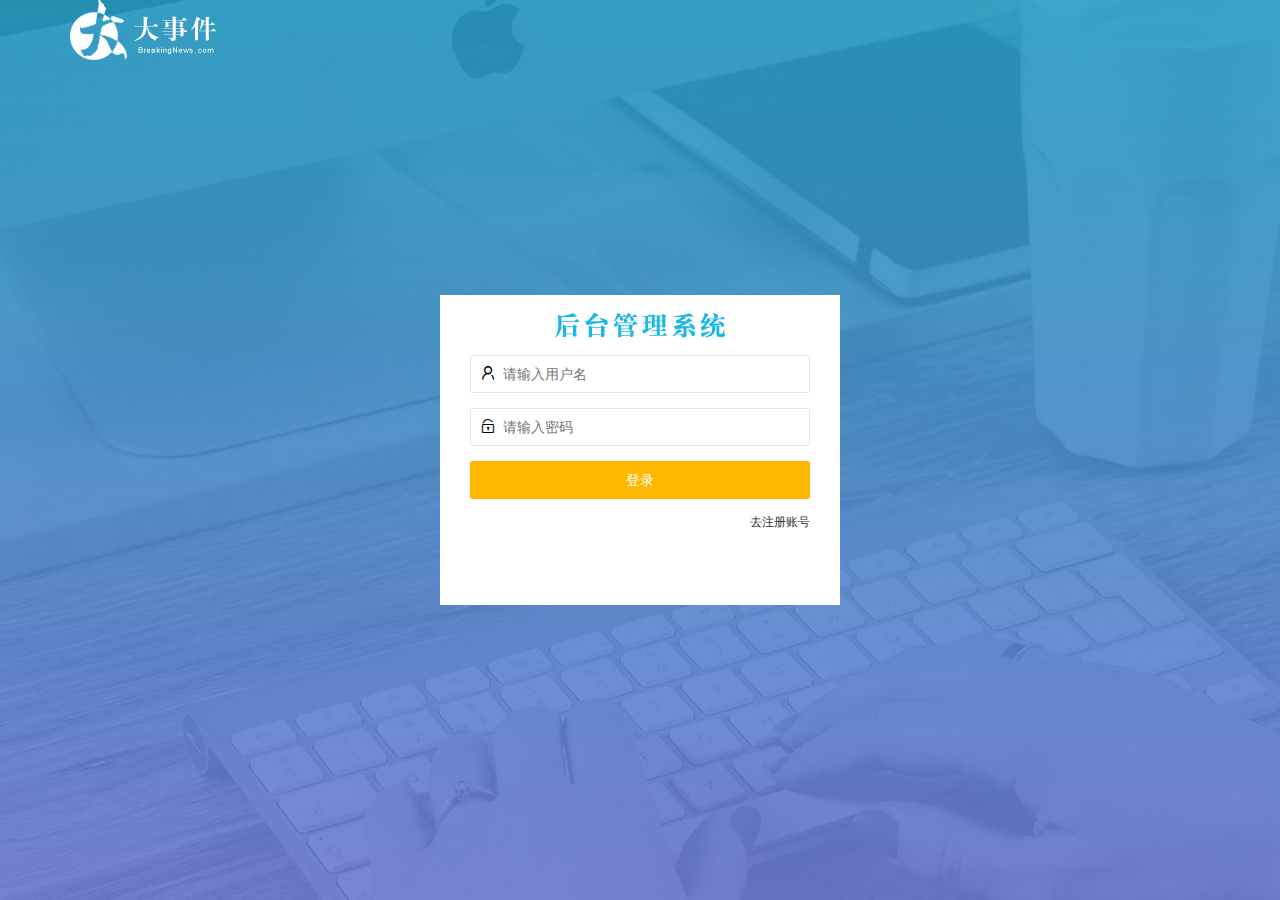
==== commit b4813e94: "登录注册完成" ====
--- a/login.html
+++ b/login.html
@@ -9,6 +9,12 @@
     <link rel="stylesheet" href="/assets/lib/layui/css/layui.css" />
     <!-- 导入自己的样式表 -->
     <link rel="stylesheet" href="/assets/css/login.css" />
+    <!-- 引入jquery -->
+    <script src="/assets/lib/jquery.js"></script>
+    <!-- 引入自己封装的baseAPI.js -->
+    <script src="/assets/js/baseAPI.js"></script>
+    <!-- 引入layui js      -->
+    <script src="/assets/lib/layui/layui.all.js"></script>
 </head>
 
 <body>
@@ -18,9 +24,68 @@
     </div>
 
     <!-- 登录注册区域 -->
+    <!-- 登录注册区域 -->
     <div class="loginAndRegBox">
         <div class="title-box"></div>
+        <!-- 登录的div -->
+        <!-- 登录的div -->
+        <div class="login-box" id="form-login">
+            <!-- 登录的表单 -->
+            <form class="layui-form" action="">
+                <!-- 用户名 -->
+                <div class="layui-form-item">
+                    <i class="layui-icon layui-icon-username"></i>
+                    <input type="text" name="username" required lay-verify="required" placeholder="请输入用户名"
+                        autocomplete="off" class="layui-input" />
+                </div>
+                <!-- 密码 -->
+                <div class="layui-form-item">
+                    <i class="layui-icon layui-icon-password"></i>
+                    <input type="password" name="password" required lay-verify="required|pwd" placeholder="请输入密码"
+                        autocomplete="off" class="layui-input" />
+                </div>
+                <!-- 登录按钮 -->
+                <div class="layui-form-item">
+                    <!-- 注意：表单提交按钮和普通按钮的区别，就是 lay-submit 属性 -->
+                    <button class="layui-btn layui-btn-fluid layui-btn-warm" lay-submit>登录</button>
+                </div>
+                <div class="layui-form-item links">
+                    <a href="javascript:;" id="link_reg">去注册账号</a>
+                </div>
+            </form>
+        </div>
+        <div class="reg-box" id="form-reg">
+            <!-- 注册的表单 -->
+            <form class="layui-form" action="">
+                <!-- 用户名 -->
+                <div class="layui-form-item">
+                    <i class="layui-icon layui-icon-username"></i>
+                    <input type="text" name="username" required lay-verify="required" placeholder="请输入用户名"
+                        autocomplete="off" class="layui-input" />
+                </div>
+                <!-- 密码 -->
+                <div class="layui-form-item">
+                    <i class="layui-icon layui-icon-password"></i>
+                    <input type="password" name="password" required lay-verify="required|pwd" placeholder="请输入密码"
+                        autocomplete="off" class="layui-input" />
+                </div>
+                <div class="layui-form-item">
+                    <i class="layui-icon layui-icon-password"></i>
+                    <input type="password" name="repassword" required lay-verify="required|pwd|rePwd" placeholder="确认密码"
+                        autocomplete="off" class="layui-input" />
+                </div>
+                <!-- 登录按钮 -->
+                <div class="layui-form-item">
+                    <!-- 注意：表单提交按钮和普通按钮的区别，就是 lay-submit 属性 -->
+                    <button class="layui-btn layui-btn-fluid layui-btn-warm" lay-submit id="register">注册</button>
+                </div>
+                <div class="layui-form-item links">
+                    <a href="javascript:;" id="link_login">去登录</a>
+                </div>
+            </form>
+        </div>
     </div>
+    <script src="/assets/js/login.js"></script>
 </body>
 
 </html>--- a/assets/css/login.css
+++ b/assets/css/login.css
@@ -21,4 +21,34 @@
 .title-box {
     height: 60px;
     background: url('/assets/images/login_title.png') no-repeat center;
+}
+
+.reg-box {
+    display: none;
+}
+
+.layui-form {
+    padding: 0 30px;
+}
+
+.links {
+    display: flex;
+    justify-content: flex-end;
+}
+
+.links a {
+    font-size: 12px;
+}
+
+.layui-form-item {
+    position: relative;
+}
+
+.layui-icon {
+    position: absolute;
+    left: 10px;
+    top: 10px;
+}
+.layui-input{
+    padding-left: 32px;
 }